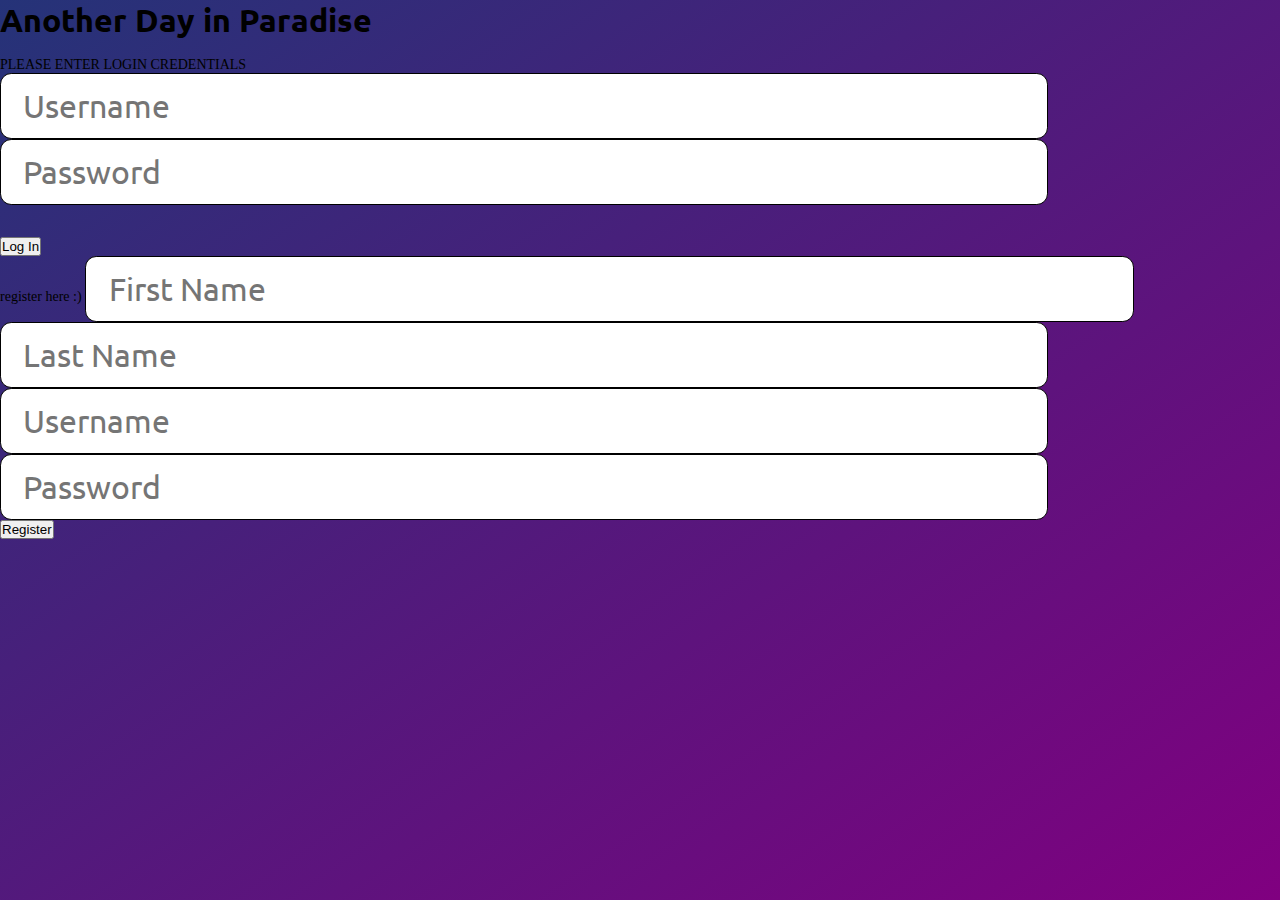
==== index.html @ 79e99957 "Merge branch 'main' into Sebastien" ====
<!DOCTYPE html>
<html>

<head>
  <title>Group 21 - Contact Book Login</title>
  <link href="https://fonts.googleapis.com/css?family=Ubuntu&display=swap" rel="stylesheet" />
  <link href="css/login.css" rel="stylesheet">
  <script type="text/javascript" src="js/code.js"></script>
</head>

<body>
<h1 id="title">Another Day in Paradise</h1>

<div id="loginDiv">
	<span id="inner-title">PLEASE ENTER LOGIN CREDENTIALS</span>
	<input type="text" id="loginName" placeholder="Username" /><br />
	<input type="password" id="loginPassword" placeholder="Password"/><br />
	<button type="button" id="loginButton" class="buttons" onclick="doLogin();">Log In </button>
	<span id="loginResult"></span>
</div>

<div id="Register">
	<span id="inner-title">register here :)</span>
	<input type="text" id="firstName" placeholder="First Name" /><br />
	<input type="text" id="lastName" placeholder="Last Name"/><br />
 <input type="text" id="registerName" placeholder="Username" /><br />
	<input type="password" id="registerPassword" placeholder="Password"/><br />
	<button type="button" id="registerButton" class="buttons" onclick="doRegister();">Register </button>
	<span id="loginResult"></span>
</div>

</body>

</html>
---- css/login.css ----
* {
  padding: 0;
  margin: 0;
}

html {
  width: 100%;
  height: 100%;
}

body {
  width: 100%;
  height: 100%;
  font-size: 14px;
  background-image: linear-gradient(to bottom right, rgb(37, 51, 120), purple);
}

.container {
  width: 100%;
  height: 100%;
  display: grid;
  place-items: center;
}

.squarebg {
  width: min(95%, 600px);
  padding: 4rem 2rem;
  background: rgb(231, 232, 243);
  display: flex;
  flex-direction: column;
  justify-content: center;
  align-items: center;
  gap: 1rem;
  border-radius: 1rem;
}

h1 {
  font-size: 32px;
  font-family: Ubuntu;
  font-weight: Regular;
  margin-bottom: 1rem;
}

p{
  font-size: 18px;
  font-family: Ubuntu;
  font-weight: Regular;
}

input {
  border: 0.5px solid black;
  width: 80%;
  height: 2em;
  background-color: white;
  text-align: center;
  border-radius: 0.7rem;
  font-size: 32px;
  color: black;
  text-align: left;
  padding-left: 0.7em;
  font-family: Ubuntu;
  font-weight: Regular;
}

.button {
  border: none;
  background: black;
  border-radius: 0.7rem;
  padding: 0.85rem 1.2rem;
  font-size: 32px;
  font-family: Ubuntu;
  font-weight: Regular;
  color: #eeeeee;
  border: 1px solid black;
  transition: all;
  transition-timing-function: cubic-bezier(0.445, 0.05, 0.55, 0.95);
  transition-duration: .15s;
  margin-bottom: 2rem;
}

.button:hover {
  background: transparent;
  color: black;
  cursor: pointer;
}

#loginPassword {
  margin-bottom: 2rem;
}
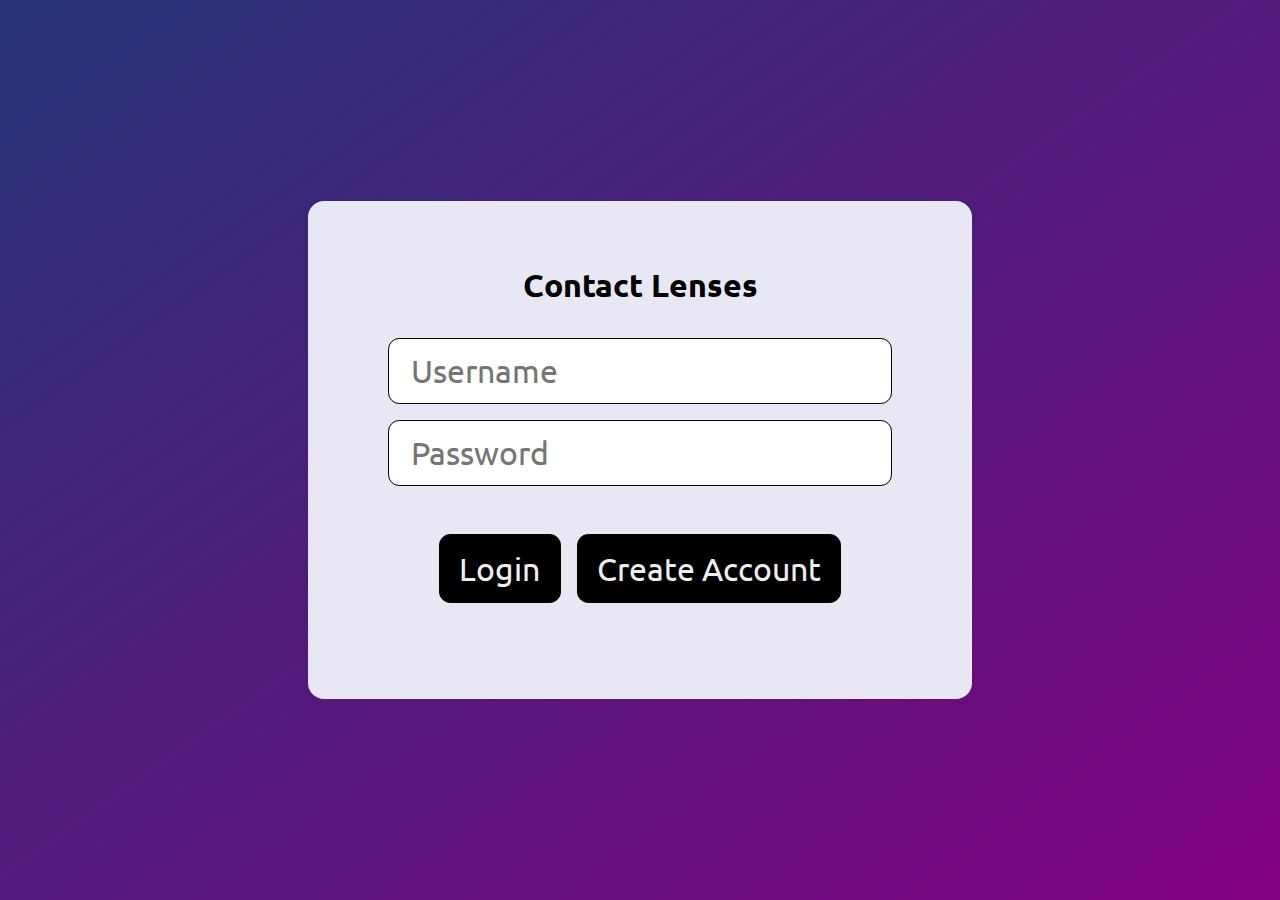
==== commit 138d930f: "Reformat all code with prettier" ====
--- a/index.html
+++ b/index.html
@@ -1,34 +1,35 @@
 <!DOCTYPE html>
 <html>
+  <head>
+    <title>Group 21 - Contact Book Login</title>
+    <link
+      href="https://fonts.googleapis.com/css?family=Ubuntu&display=swap"
+      rel="stylesheet"
+    />
+    <link href="css/login.css" rel="stylesheet" />
+    <script type="text/javascript" src="js/code.js"></script>
+  </head>
 
-<head>
-  <title>Group 21 - Contact Book Login</title>
-  <link href="https://fonts.googleapis.com/css?family=Ubuntu&display=swap" rel="stylesheet" />
-  <link href="css/login.css" rel="stylesheet">
-  <script type="text/javascript" src="js/code.js"></script>
-</head>
-
-<body>
-<h1 id="title">Another Day in Paradise</h1>
-
-<div id="loginDiv">
-	<span id="inner-title">PLEASE ENTER LOGIN CREDENTIALS</span>
-	<input type="text" id="loginName" placeholder="Username" /><br />
-	<input type="password" id="loginPassword" placeholder="Password"/><br />
-	<button type="button" id="loginButton" class="buttons" onclick="doLogin();">Log In </button>
-	<span id="loginResult"></span>
-</div>
-
-<div id="Register">
-	<span id="inner-title">register here :)</span>
-	<input type="text" id="firstName" placeholder="First Name" /><br />
-	<input type="text" id="lastName" placeholder="Last Name"/><br />
- <input type="text" id="registerName" placeholder="Username" /><br />
-	<input type="password" id="registerPassword" placeholder="Password"/><br />
-	<button type="button" id="registerButton" class="buttons" onclick="doRegister();">Register </button>
-	<span id="loginResult"></span>
-</div>
-
-</body>
-
+  <body>
+    <div class="container">
+      <div class="squarebg">
+        <h1>Contact Lenses</h1>
+        <input type="text" id="loginName" placeholder="Username" required />
+        <input
+          type="password"
+          id="loginPassword"
+          placeholder="Password"
+          required
+        />
+        <div class="buttons">
+          <button type="button" class="button" onclick="doLogin()">
+            Login
+          </button>
+          <a href="Registration.html">
+            <button type="button" class="button">Create Account</button>
+          </a>
+        </div>
+      </div>
+    </div>
+  </body>
 </html>
--- a/css/login.css
+++ b/css/login.css
@@ -1,89 +1,94 @@
-* {
-  padding: 0;
-  margin: 0;
-}
-
-html {
-  width: 100%;
-  height: 100%;
-}
-
-body {
-  width: 100%;
-  height: 100%;
-  font-size: 14px;
-  background-image: linear-gradient(to bottom right, rgb(37, 51, 120), purple);
-}
-
-.container {
-  width: 100%;
-  height: 100%;
-  display: grid;
-  place-items: center;
-}
-
-.squarebg {
-  width: min(95%, 600px);
-  padding: 4rem 2rem;
-  background: rgb(231, 232, 243);
-  display: flex;
-  flex-direction: column;
-  justify-content: center;
-  align-items: center;
-  gap: 1rem;
-  border-radius: 1rem;
-}
-
-h1 {
-  font-size: 32px;
-  font-family: Ubuntu;
-  font-weight: Regular;
-  margin-bottom: 1rem;
-}
-
-p{
-  font-size: 18px;
-  font-family: Ubuntu;
-  font-weight: Regular;
-}
-
-input {
-  border: 0.5px solid black;
-  width: 80%;
-  height: 2em;
-  background-color: white;
-  text-align: center;
-  border-radius: 0.7rem;
-  font-size: 32px;
-  color: black;
-  text-align: left;
-  padding-left: 0.7em;
-  font-family: Ubuntu;
-  font-weight: Regular;
-}
-
-.button {
-  border: none;
-  background: black;
-  border-radius: 0.7rem;
-  padding: 0.85rem 1.2rem;
-  font-size: 32px;
-  font-family: Ubuntu;
-  font-weight: Regular;
-  color: #eeeeee;
-  border: 1px solid black;
-  transition: all;
-  transition-timing-function: cubic-bezier(0.445, 0.05, 0.55, 0.95);
-  transition-duration: .15s;
-  margin-bottom: 2rem;
-}
-
-.button:hover {
-  background: transparent;
-  color: black;
-  cursor: pointer;
-}
-
-#loginPassword {
-  margin-bottom: 2rem;
-}
+* {
+  padding: 0;
+  margin: 0;
+}
+
+html {
+  width: 100%;
+  height: 100%;
+}
+
+body {
+  width: 100%;
+  height: 100%;
+  font-size: 14px;
+  background-image: linear-gradient(to bottom right, rgb(37, 51, 120), purple);
+}
+
+.container {
+  width: 100%;
+  height: 100%;
+  display: grid;
+  place-items: center;
+}
+
+.squarebg {
+  width: min(95%, 600px);
+  padding: 4rem 2rem;
+  background: rgb(231, 232, 243);
+  display: flex;
+  flex-direction: column;
+  justify-content: center;
+  align-items: center;
+  gap: 1rem;
+  border-radius: 1rem;
+}
+
+h1 {
+  font-size: 32px;
+  font-family: Ubuntu;
+  font-weight: Regular;
+  margin-bottom: 1rem;
+}
+
+p {
+  font-size: 18px;
+  font-family: Ubuntu;
+  font-weight: Regular;
+}
+
+input {
+  border: 0.5px solid black;
+  width: 80%;
+  height: 2em;
+  background-color: white;
+  text-align: center;
+  border-radius: 0.7rem;
+  font-size: 32px;
+  color: black;
+  text-align: left;
+  padding-left: 0.7em;
+  font-family: Ubuntu;
+  font-weight: Regular;
+}
+
+.button {
+  border: none;
+  background: black;
+  border-radius: 0.7rem;
+  padding: 0.85rem 1.2rem;
+  font-size: 32px;
+  font-family: Ubuntu;
+  font-weight: Regular;
+  color: #eeeeee;
+  border: 1px solid black;
+  transition: all;
+  transition-timing-function: cubic-bezier(0.445, 0.05, 0.55, 0.95);
+  transition-duration: 0.15s;
+  margin-bottom: 2rem;
+}
+
+.button:hover {
+  background: transparent;
+  color: black;
+  cursor: pointer;
+}
+
+#loginPassword {
+  margin-bottom: 2rem;
+}
+
+.buttons {
+  display: flex;
+  gap: 1rem;
+}
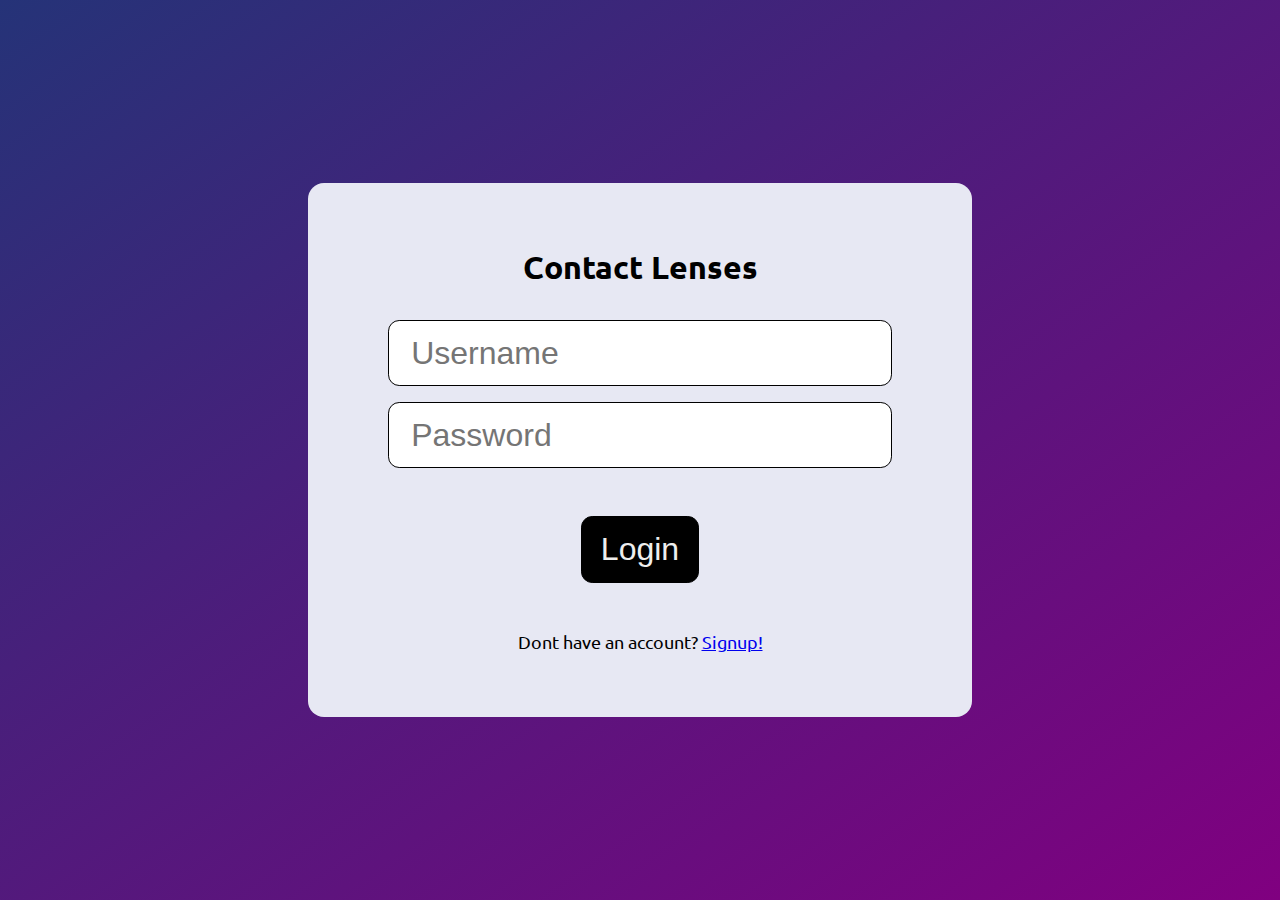
==== commit 9dc68198: "Add back proper signup link instead of button" ====
--- a/index.html
+++ b/index.html
@@ -6,7 +6,7 @@
       href="https://fonts.googleapis.com/css?family=Ubuntu&display=swap"
       rel="stylesheet"
     />
-    <link href="css/login.css" rel="stylesheet" />
+    <link href="css/index.css" rel="stylesheet" />
     <script type="text/javascript" src="js/code.js"></script>
   </head>
 
@@ -21,14 +21,8 @@
           placeholder="Password"
           required
         />
-        <div class="buttons">
-          <button type="button" class="button" onclick="doLogin()">
-            Login
-          </button>
-          <a href="Registration.html">
-            <button type="button" class="button">Create Account</button>
-          </a>
-        </div>
+        <button type="button" class="button" onclick="doLogin()">Login</button>
+        <p>Dont have an account? <a href="Registration.html">Signup!</a></p>
       </div>
     </div>
   </body>
--- a/css/index.css
+++ b/css/index.css
@@ -0,0 +1,83 @@
+* {
+  padding: 0;
+  margin: 0;
+}
+
+html {
+  width: 100%;
+  height: 100%;
+  font-family: Ubuntu;
+  font-weight: Regular;
+}
+
+body {
+  width: 100%;
+  height: 100%;
+  font-size: 14px;
+  background-image: linear-gradient(to bottom right, rgb(37, 51, 120), purple);
+}
+
+.container {
+  width: 100%;
+  height: 100%;
+  display: grid;
+  place-items: center;
+}
+
+.squarebg {
+  width: min(95%, 600px);
+  padding: 4rem 2rem;
+  background: rgb(231, 232, 243);
+  display: flex;
+  flex-direction: column;
+  justify-content: center;
+  align-items: center;
+  gap: 1rem;
+  border-radius: 1rem;
+}
+
+h1 {
+  font-size: 32px;
+  margin-bottom: 1rem;
+}
+
+p {
+  font-size: 18px;
+}
+
+input {
+  border: 0.5px solid black;
+  width: 80%;
+  height: 2em;
+  background-color: white;
+  text-align: center;
+  border-radius: 0.7rem;
+  font-size: 32px;
+  color: black;
+  text-align: left;
+  padding-left: 0.7em;
+}
+
+.button {
+  border: none;
+  background: black;
+  border-radius: 0.7rem;
+  padding: 0.85rem 1.2rem;
+  font-size: 32px;
+  color: #eeeeee;
+  border: 1px solid black;
+  transition: all;
+  transition-timing-function: cubic-bezier(0.445, 0.05, 0.55, 0.95);
+  transition-duration: 0.15s;
+  margin-bottom: 2rem;
+}
+
+.button:hover {
+  background: transparent;
+  color: black;
+  cursor: pointer;
+}
+
+#loginPassword {
+  margin-bottom: 2rem;
+}
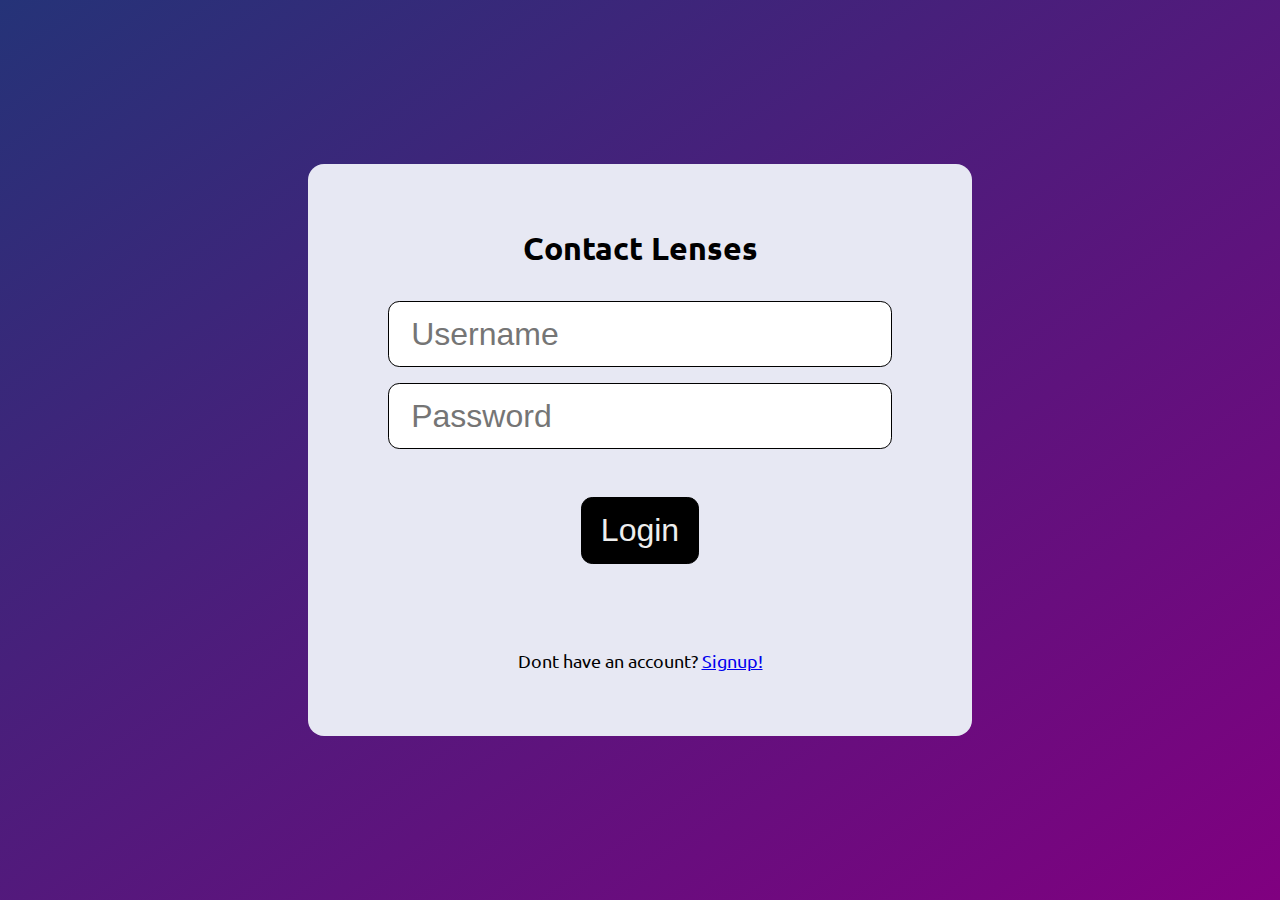
==== commit 0191c736: "Added error/success messages" ====
--- a/index.html
+++ b/index.html
@@ -7,7 +7,7 @@
       rel="stylesheet"
     />
     <link href="css/index.css" rel="stylesheet" />
-    <script type="text/javascript" src="js/code.js"></script>
+    <script defer src="js/index.js"></script>
   </head>
 
   <body>
@@ -22,6 +22,7 @@
           required
         />
         <button type="button" class="button" onclick="doLogin()">Login</button>
+        <p id = "noerror">Error: Please check your username/password</p>
         <p>Dont have an account? <a href="Registration.html">Signup!</a></p>
       </div>
     </div>
--- a/css/index.css
+++ b/css/index.css
@@ -81,3 +81,17 @@
 #loginPassword {
   margin-bottom: 2rem;
 }
+
+#noerror{
+  opacity: 0;
+}
+
+#error{
+  opacity: 1;
+  color: red;
+}
+
+#success{
+  opacity: 1;
+  color: green;
+}
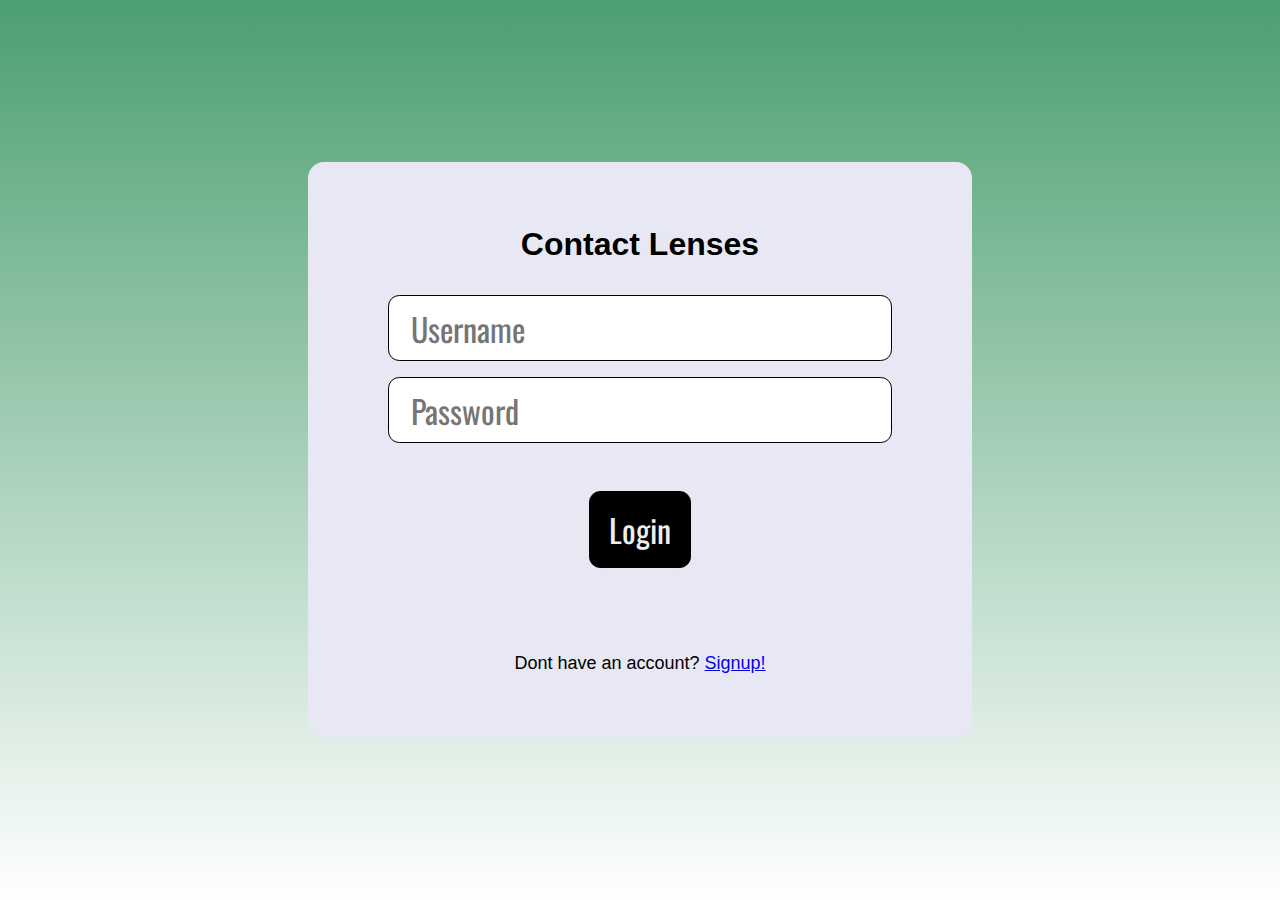
==== commit 35fb03e6: "New CSS Edits: Basic" ====
--- a/index.html
+++ b/index.html
@@ -3,10 +3,16 @@
   <head>
     <title>Group 21 - Contact Book Login</title>
     <link
-      href="https://fonts.googleapis.com/css?family=Ubuntu&display=swap"
+      href="http://fonts.cdnfonts.com/css/optician-sans"
+      rel="stylesheet"
+    />
+    <link rel="preconnect" href="https://fonts.googleapis.com">
+    <link 
+      href="https://fonts.googleapis.com/css2?family=Open+Sans:wght@300&family=Oswald&display=swap" 
       rel="stylesheet"
     />
     <link href="css/index.css" rel="stylesheet" />
+    <link href="css/PageLoad.css" rel="stylesheet" />
     <script defer src="js/index.js"></script>
   </head>
 
--- a/css/index.css
+++ b/css/index.css
@@ -6,7 +6,7 @@
 html {
   width: 100%;
   height: 100%;
-  font-family: Ubuntu;
+  font-family: 'Optician Sans', sans-serif;
   font-weight: Regular;
 }
 
@@ -14,7 +14,7 @@
   width: 100%;
   height: 100%;
   font-size: 14px;
-  background-image: linear-gradient(to bottom right, rgb(37, 51, 120), purple);
+  background-image: linear-gradient(360deg, #fff, #4c9f70);
 }
 
 .container {
@@ -37,11 +37,13 @@
 }
 
 h1 {
+  font-family: 'Optician Sans', sans-serif;
   font-size: 32px;
   margin-bottom: 1rem;
 }
 
 p {
+  font-family: 'Optician Sans', sans-serif;
   font-size: 18px;
 }
 
@@ -51,7 +53,9 @@
   height: 2em;
   background-color: white;
   text-align: center;
-  border-radius: 0.7rem;
+  border-radius: 0.7rem; 
+  font-family: 'Open Sans', sans-serif;
+  font-family: 'Oswald', sans-serif;
   font-size: 32px;
   color: black;
   text-align: left;
@@ -63,6 +67,9 @@
   background: black;
   border-radius: 0.7rem;
   padding: 0.85rem 1.2rem;
+  font-family: 'Open Sans', sans-serif;
+  font-family: 'Oswald', sans-serif;
+  font-weight: thin; 
   font-size: 32px;
   color: #eeeeee;
   border: 1px solid black;
--- a/css/PageLoad.css
+++ b/css/PageLoad.css
@@ -0,0 +1,15 @@
+body {
+    animation: transitionIn 0.75s;
+}
+
+@keyframes transitionIn {
+    from {
+        opacity: 0;
+        transform: translateY(-10px);
+    }
+
+    to {
+        opacity: 1;
+        transform: translateX(0);
+    }
+}